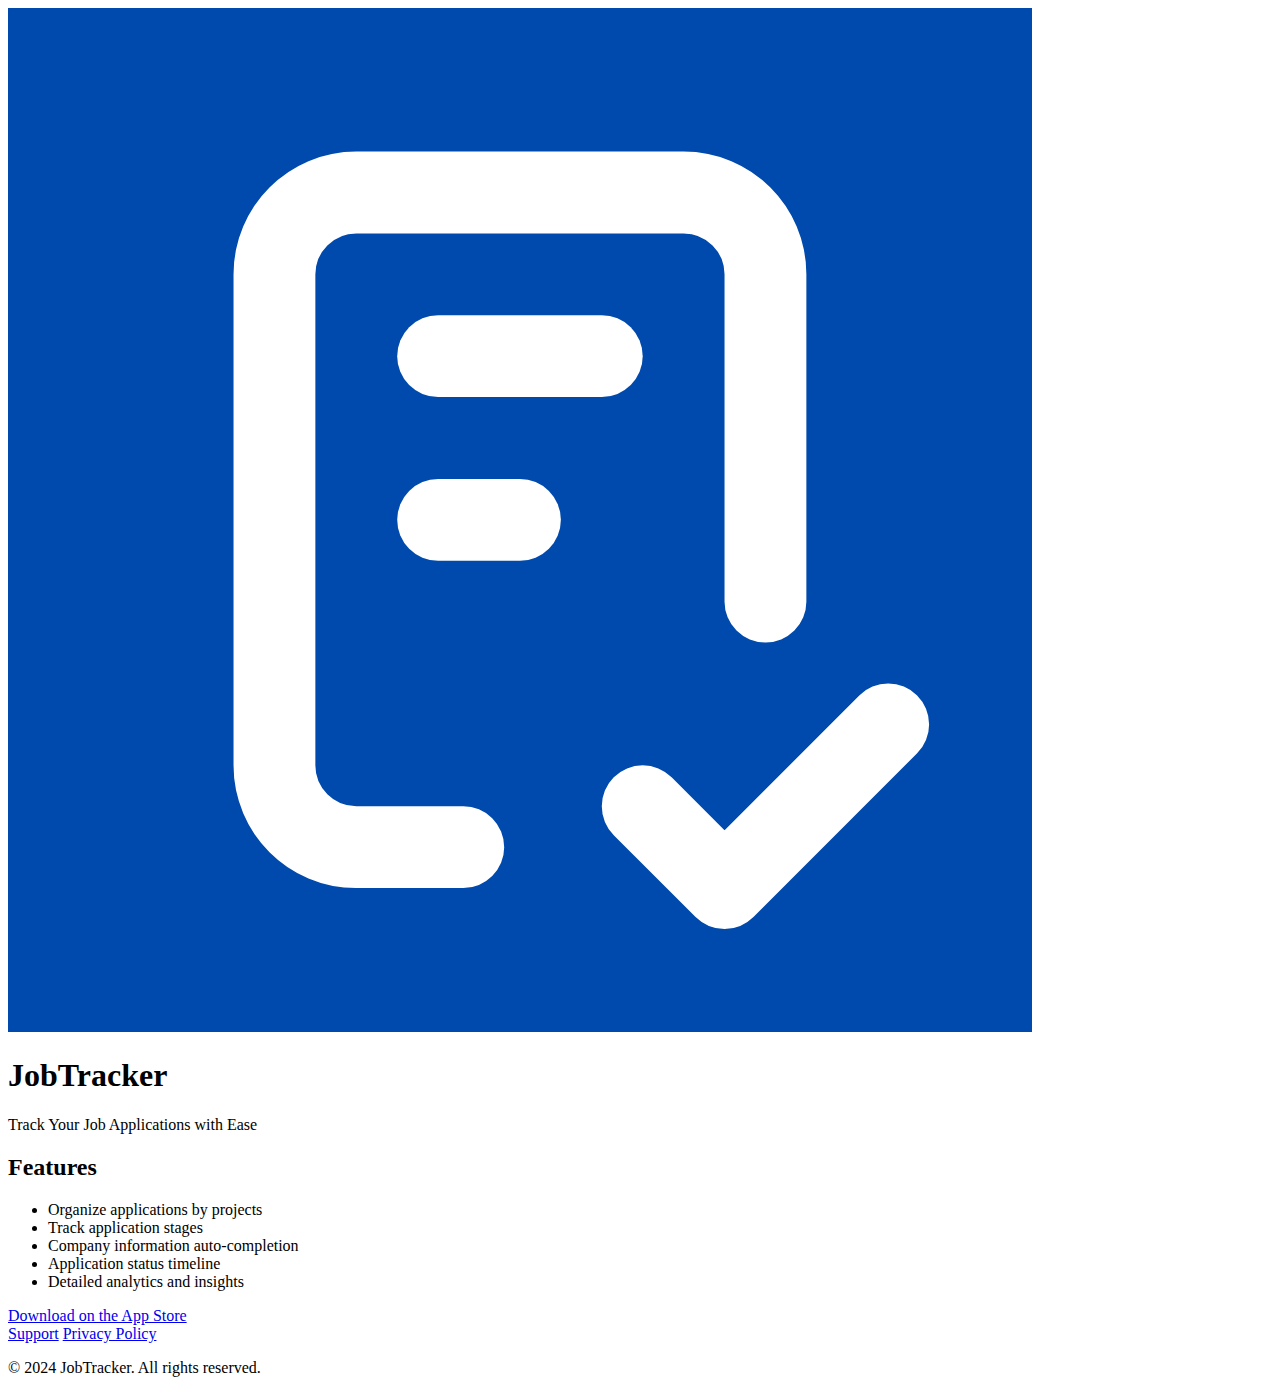
==== index.html @ 066c4fc4 "add support pages" ====
<!DOCTYPE html>
<html lang="en">
<head>
    <meta charset="UTF-8">
    <meta name="viewport" content="width=device-width, initial-scale=1.0">
    <title>JobTracker - Job Application Tracking Made Simple</title>
    <link rel="stylesheet" href="css/style.css">
</head>
<body>
    <header>
        <div class="container">
            <img src="images/app-icon.png" alt="JobTracker Icon" class="app-icon">
            <h1>JobTracker</h1>
            <p class="tagline">Track Your Job Applications with Ease</p>
        </div>
    </header>

    <main class="container">
        <section class="features">
            <h2>Features</h2>
            <ul>
                <li>Organize applications by projects</li>
                <li>Track application stages</li>
                <li>Company information auto-completion</li>
                <li>Application status timeline</li>
                <li>Detailed analytics and insights</li>
            </ul>
        </section>

        <section class="cta">
            <a href="https://apps.apple.com/app/your-app-id" class="app-store-button">
                Download on the App Store
            </a>
        </section>

        <section class="links">
            <a href="support.html">Support</a>
            <a href="privacy-policy.html">Privacy Policy</a>
        </section>
    </main>

    <footer>
        <div class="container">
            <p>&copy; 2024 JobTracker. All rights reserved.</p>
        </div>
    </footer>
</body>
</html>
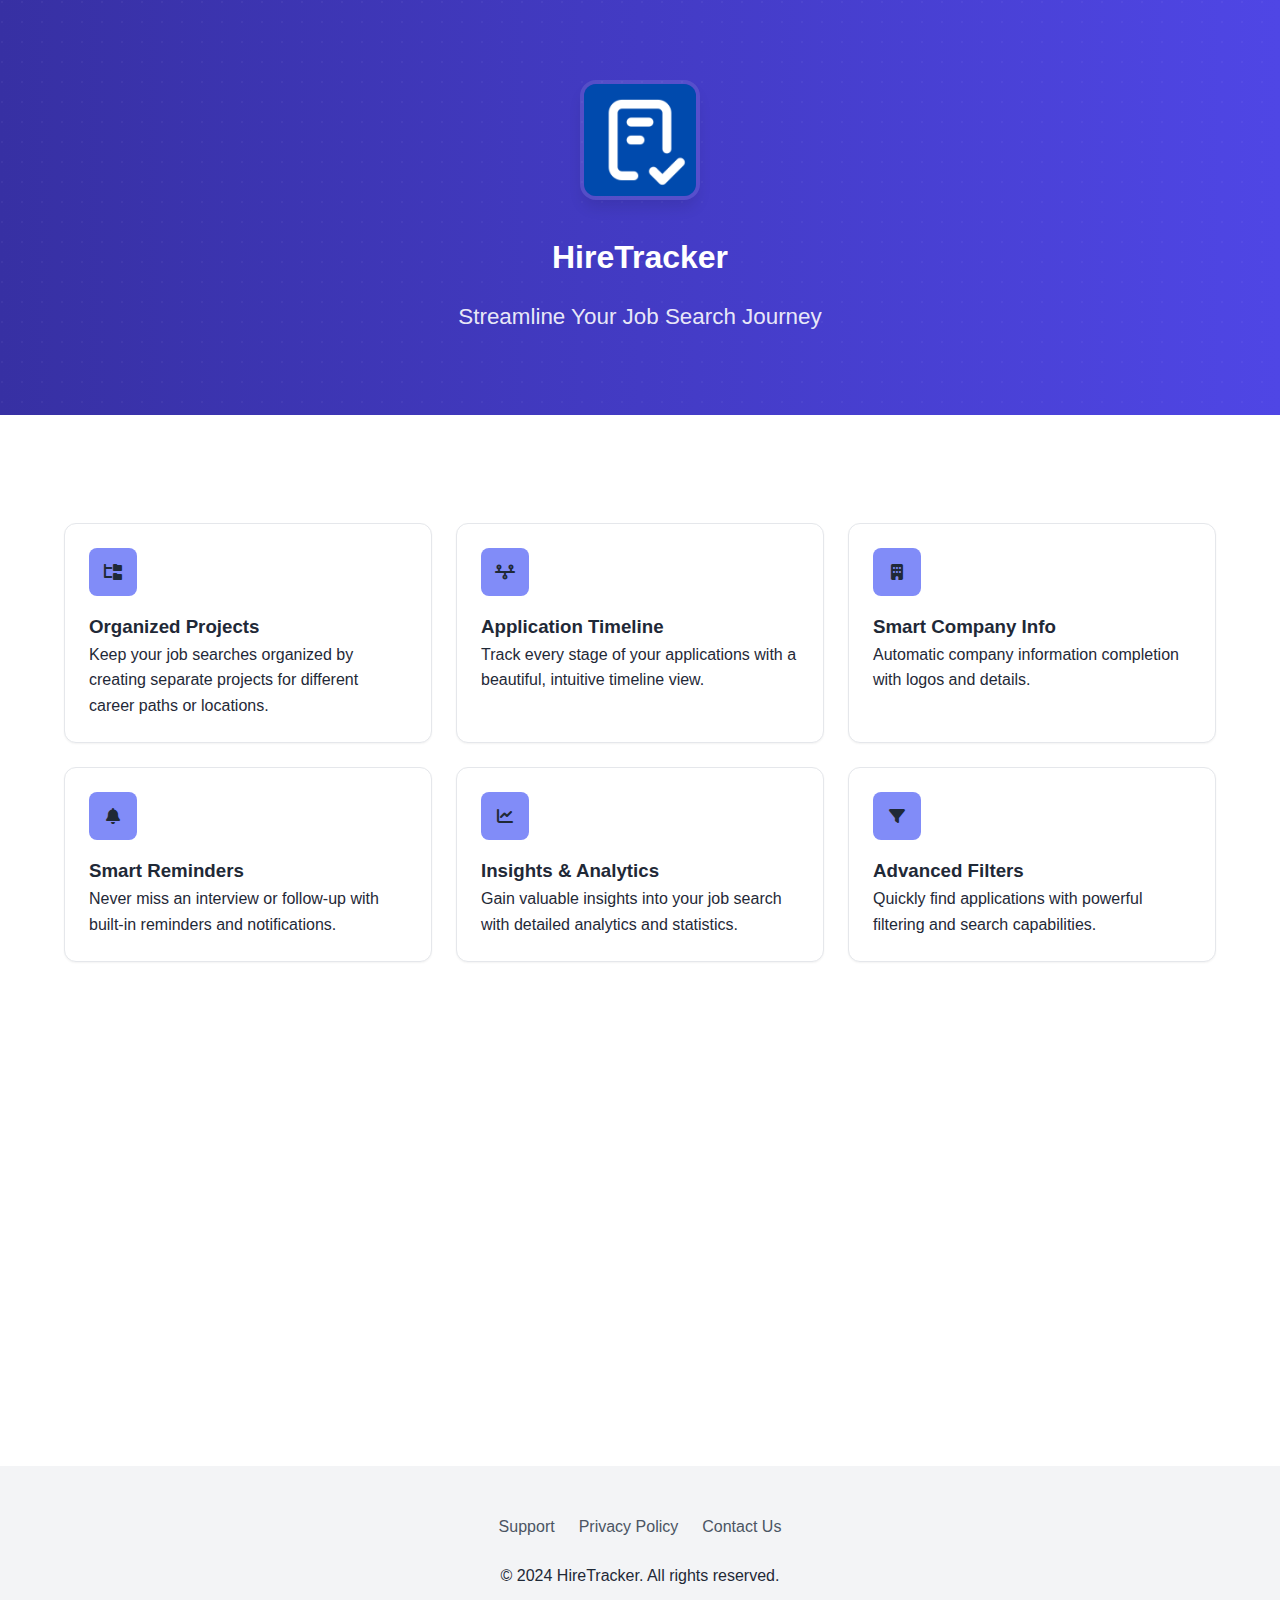
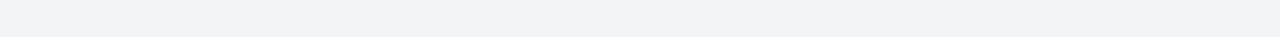
==== commit e1f56e32: "update index" ====
--- a/index.html
+++ b/index.html
@@ -3,46 +3,115 @@
 <head>
     <meta charset="UTF-8">
     <meta name="viewport" content="width=device-width, initial-scale=1.0">
-    <title>JobTracker - Job Application Tracking Made Simple</title>
+    <title>HireTracker - Smart Job Application Management</title>
     <link rel="stylesheet" href="css/style.css">
+    <link rel="stylesheet" href="https://cdnjs.cloudflare.com/ajax/libs/font-awesome/6.0.0/css/all.min.css">
 </head>
 <body>
     <header>
-        <div class="container">
-            <img src="images/app-icon.png" alt="JobTracker Icon" class="app-icon">
-            <h1>JobTracker</h1>
-            <p class="tagline">Track Your Job Applications with Ease</p>
+        <div class="container header-content">
+            <img src="images/app-icon.png" alt="HireTracker Icon" class="app-icon animate-in">
+            <h1 class="animate-in">HireTracker</h1>
+            <p class="tagline animate-in">Streamline Your Job Search Journey</p>
         </div>
     </header>
 
-    <main class="container">
-        <section class="features">
-            <h2>Features</h2>
-            <ul>
-                <li>Organize applications by projects</li>
-                <li>Track application stages</li>
-                <li>Company information auto-completion</li>
-                <li>Application status timeline</li>
-                <li>Detailed analytics and insights</li>
-            </ul>
-        </section>
+    <main>
+        <div class="container">
+            <section class="features">
+                <div class="feature-card animate-in">
+                    <div class="feature-icon">
+                        <i class="fas fa-folder-tree"></i>
+                    </div>
+                    <h3>Organized Projects</h3>
+                    <p>Keep your job searches organized by creating separate projects for different career paths or locations.</p>
+                </div>
 
-        <section class="cta">
-            <a href="https://apps.apple.com/app/your-app-id" class="app-store-button">
-                Download on the App Store
-            </a>
-        </section>
+                <div class="feature-card animate-in">
+                    <div class="feature-icon">
+                        <i class="fas fa-timeline"></i>
+                    </div>
+                    <h3>Application Timeline</h3>
+                    <p>Track every stage of your applications with a beautiful, intuitive timeline view.</p>
+                </div>
 
-        <section class="links">
-            <a href="support.html">Support</a>
-            <a href="privacy-policy.html">Privacy Policy</a>
-        </section>
+                <div class="feature-card animate-in">
+                    <div class="feature-icon">
+                        <i class="fas fa-building"></i>
+                    </div>
+                    <h3>Smart Company Info</h3>
+                    <p>Automatic company information completion with logos and details.</p>
+                </div>
+
+                <div class="feature-card animate-in">
+                    <div class="feature-icon">
+                        <i class="fas fa-bell"></i>
+                    </div>
+                    <h3>Smart Reminders</h3>
+                    <p>Never miss an interview or follow-up with built-in reminders and notifications.</p>
+                </div>
+
+                <div class="feature-card animate-in">
+                    <div class="feature-icon">
+                        <i class="fas fa-chart-line"></i>
+                    </div>
+                    <h3>Insights & Analytics</h3>
+                    <p>Gain valuable insights into your job search with detailed analytics and statistics.</p>
+                </div>
+
+                <div class="feature-card animate-in">
+                    <div class="feature-icon">
+                        <i class="fas fa-filter"></i>
+                    </div>
+                    <h3>Advanced Filters</h3>
+                    <p>Quickly find applications with powerful filtering and search capabilities.</p>
+                </div>
+            </section>
+
+            <section class="cta animate-in">
+                <h2>Ready to Streamline Your Job Search?</h2>
+                <p>Download HireTracker today and take control of your career journey.</p>
+                <br>
+                <a href="https://apps.apple.com/app/your-app-id" class="app-store-button">
+                    <i class="fab fa-app-store-ios"></i>
+                    <span style="margin-left: 8px;">Download on the App Store</span>
+                </a>
+            </section>
+        </div>
     </main>
 
     <footer>
         <div class="container">
-            <p>&copy; 2024 JobTracker. All rights reserved.</p>
+            <div class="footer-links">
+                <a href="support.html">Support</a>
+                <a href="privacy-policy.html">Privacy Policy</a>
+                <a href="mailto:support@hiretracker.app">Contact Us</a>
+            </div>
+            <p>&copy; 2024 HireTracker. All rights reserved.</p>
         </div>
     </footer>
+
+    <script>
+        // Simple animation on scroll
+        const observerOptions = {
+            threshold: 0.1
+        };
+
+        const observer = new IntersectionObserver((entries) => {
+            entries.forEach(entry => {
+                if (entry.isIntersecting) {
+                    entry.target.style.opacity = 1;
+                    entry.target.style.transform = 'translateY(0)';
+                }
+            });
+        }, observerOptions);
+
+        document.querySelectorAll('.animate-in').forEach(el => {
+            el.style.opacity = 0;
+            el.style.transform = 'translateY(20px)';
+            el.style.transition = 'all 0.6s ease-out';
+            observer.observe(el);
+        });
+    </script>
 </body>
-</html>
+</html>--- a/css/style.css
+++ b/css/style.css
@@ -0,0 +1,257 @@
+:root {
+    --primary-color: #4F46E5;
+    --primary-light: #818CF8;
+    --primary-dark: #3730A3;
+    --success-color: #10B981;
+    --warning-color: #F59E0B;
+    --danger-color: #EF4444;
+    --text-primary: #1F2937;
+    --text-secondary: #4B5563;
+    --background-color: #ffffff;
+    --background-alt: #F3F4F6;
+    --border-color: #E5E7EB;
+    --shadow-sm: 0 1px 2px 0 rgb(0 0 0 / 0.05);
+    --shadow-md: 0 4px 6px -1px rgb(0 0 0 / 0.1);
+    --shadow-lg: 0 10px 15px -3px rgb(0 0 0 / 0.1);
+    --radius-lg: 16px;
+    --radius-md: 12px;
+    --radius-sm: 8px;
+}
+
+* {
+    margin: 0;
+    padding: 0;
+    box-sizing: border-box;
+}
+
+body {
+    font-family: -apple-system, BlinkMacSystemFont, 'Segoe UI', Roboto, Oxygen-Sans, Ubuntu, Cantarell, sans-serif;
+    line-height: 1.6;
+    color: var(--text-primary);
+    background-color: var(--background-color);
+}
+
+.container {
+    max-width: 1200px;
+    margin: 0 auto;
+    padding: 0 24px;
+}
+
+/* Header Styles */
+header {
+    background: linear-gradient(to right, var(--primary-dark), var(--primary-color));
+    padding: 80px 0;
+    text-align: center;
+    color: white;
+    position: relative;
+    overflow: hidden;
+}
+
+header::before {
+    content: '';
+    position: absolute;
+    top: 0;
+    left: 0;
+    right: 0;
+    bottom: 0;
+    background: url('data:image/svg+xml,<svg width="20" height="20" viewBox="0 0 20 20" xmlns="http://www.w3.org/2000/svg"><circle cx="2" cy="2" r="1" fill="rgba(255,255,255,0.1)"/></svg>') repeat;
+    opacity: 0.5;
+}
+
+.header-content {
+    position: relative;
+    z-index: 1;
+}
+
+.app-icon {
+    width: 120px;
+    height: 120px;
+    border-radius: var(--radius-lg);
+    margin-bottom: 24px;
+    box-shadow: var(--shadow-lg);
+    border: 4px solid rgba(255, 255, 255, 0.1);
+}
+
+.tagline {
+    font-size: 1.4em;
+    color: rgba(255, 255, 255, 0.9);
+    margin-top: 16px;
+    font-weight: 300;
+}
+
+/* Main Content */
+main {
+    padding: 60px 0;
+}
+
+/* Card Styles */
+.card {
+    background: var(--background-color);
+    border-radius: var(--radius-md);
+    padding: 32px;
+    margin-bottom: 24px;
+    box-shadow: var(--shadow-md);
+    border: 1px solid var(--border-color);
+    transition: transform 0.2s ease, box-shadow 0.2s ease;
+}
+
+.card:hover {
+    transform: translateY(-2px);
+    box-shadow: var(--shadow-lg);
+}
+
+/* Features Section */
+.features {
+    display: grid;
+    grid-template-columns: repeat(auto-fit, minmax(300px, 1fr));
+    gap: 24px;
+    margin: 48px 0;
+}
+
+.feature-card {
+    padding: 24px;
+    border-radius: var(--radius-md);
+    background: var(--background-color);
+    box-shadow: var(--shadow-sm);
+    border: 1px solid var(--border-color);
+}
+
+.feature-icon {
+    background: var(--primary-light);
+    width: 48px;
+    height: 48px;
+    border-radius: var(--radius-sm);
+    display: flex;
+    align-items: center;
+    justify-content: center;
+    margin-bottom: 16px;
+}
+
+.feature-icon svg {
+    width: 24px;
+    height: 24px;
+    color: white;
+}
+
+/* CTA Section */
+.cta {
+    text-align: center;
+    padding: 60px 0;
+    background: var(--background-alt);
+    border-radius: var(--radius-lg);
+    margin: 48px 0;
+}
+
+.app-store-button {
+    display: inline-flex;
+    align-items: center;
+    background-color: var(--primary-color);
+    color: white;
+    padding: 16px 32px;
+    border-radius: var(--radius-md);
+    text-decoration: none;
+    font-weight: 600;
+    box-shadow: var(--shadow-md);
+    transition: transform 0.2s ease, box-shadow 0.2s ease;
+}
+
+.app-store-button:hover {
+    transform: translateY(-2px);
+    box-shadow: var(--shadow-lg);
+    background-color: var(--primary-dark);
+}
+
+/* FAQ Section */
+.faq-item {
+    border-bottom: 1px solid var(--border-color);
+    padding: 24px 0;
+}
+
+.faq-item:last-child {
+    border-bottom: none;
+}
+
+.faq-item h3 {
+    color: var(--primary-color);
+    margin-bottom: 12px;
+    font-size: 1.2em;
+}
+
+/* Support Section */
+.support-section {
+    max-width: 800px;
+    margin: 0 auto;
+}
+
+.contact {
+    text-align: center;
+    padding: 48px;
+    background: var(--background-alt);
+    border-radius: var(--radius-lg);
+    margin-bottom: 48px;
+}
+
+.contact a {
+    color: var(--primary-color);
+    text-decoration: none;
+    font-weight: 600;
+}
+
+.contact a:hover {
+    text-decoration: underline;
+}
+
+/* Footer */
+footer {
+    background-color: var(--background-alt);
+    padding: 48px 0;
+    text-align: center;
+    margin-top: 80px;
+}
+
+.footer-links {
+    display: flex;
+    justify-content: center;
+    gap: 24px;
+    margin-bottom: 24px;
+}
+
+.footer-links a {
+    color: var(--text-secondary);
+    text-decoration: none;
+    transition: color 0.2s ease;
+}
+
+.footer-links a:hover {
+    color: var(--primary-color);
+}
+
+/* Responsive Design */
+@media (max-width: 768px) {
+    header {
+        padding: 60px 0;
+    }
+
+    .app-icon {
+        width: 100px;
+        height: 100px;
+    }
+
+    .features {
+        grid-template-columns: 1fr;
+    }
+
+    .container {
+        padding: 0 16px;
+    }
+}
+
+/* Animations */
+@keyframes fadeIn {
+    from { opacity: 0; transform: translateY(20px); }
+    to { opacity: 1; transform: translateY(0); }
+}
+
+.animate-in {
+    animation: fadeIn 0.6s ease-out forwards;
+}